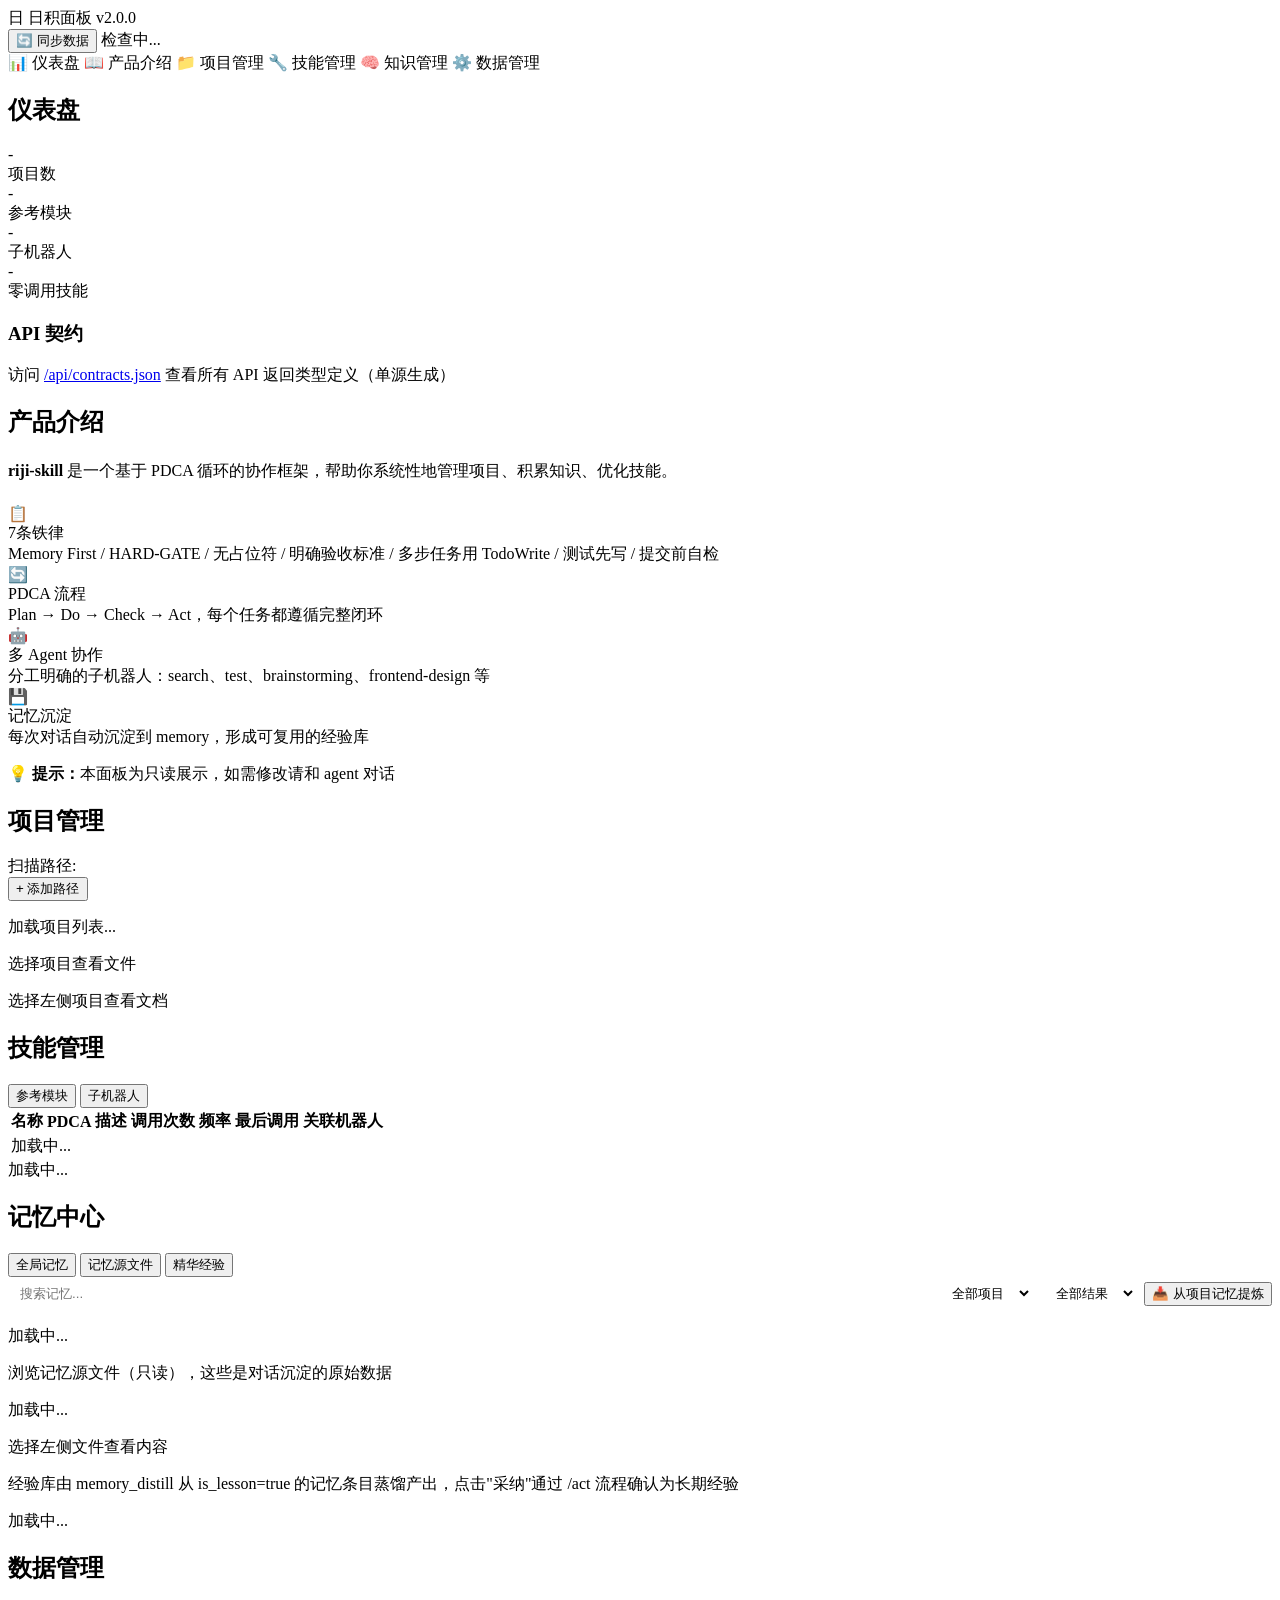
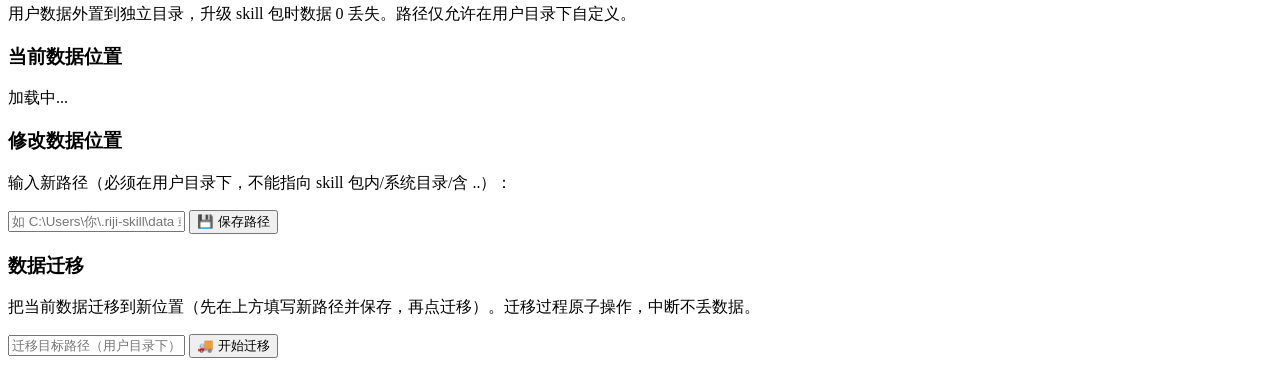
==== server_lite/static/index.html @ a3399176 "chore(release): riji-skill v1.1.0 发布版初始 commit 清理发布包： - 删除用户私有数据（docs_rj/ / memory/memory_main.md / " ====
<!DOCTYPE html>
<html lang="zh-CN">
<head>
    <meta charset="UTF-8">
    <meta name="viewport" content="width=device-width, initial-scale=1.0">
    <title>日积面板 - riji-skill 管理台</title>
    <link rel="stylesheet" href="/style.css">
</head>
<body>
    <header class="topbar">
        <div class="logo">
            <span class="logo-icon">日</span>
            <span class="logo-text">日积面板</span>
            <span class="logo-version" id="version">v2.0.0</span>
        </div>
        <div class="topbar-right">
            <button class="btn-sync" onclick="syncAllData()" title="同步所有数据">🔄 同步数据</button>
            <span class="health-status" id="healthStatus">检查中...</span>
        </div>
    </header>

    <div class="layout">
        <nav class="sidebar">
            <a class="nav-item active" data-page="dashboard" onclick="switchPage('dashboard')">
                <span class="nav-icon">📊</span> 仪表盘
            </a>
            <a class="nav-item" data-page="intro" onclick="switchPage('intro')">
                <span class="nav-icon">📖</span> 产品介绍
            </a>
            <a class="nav-item" data-page="docs" onclick="switchPage('docs')">
                <span class="nav-icon">📁</span> 项目管理
            </a>
            <a class="nav-item" data-page="skills" onclick="switchPage('skills')">
                <span class="nav-icon">🔧</span> 技能管理
            </a>
            <a class="nav-item" data-page="knowledge" onclick="switchPage('knowledge')">
                <span class="nav-icon">🧠</span> 知识管理
            </a>
            <a class="nav-item" data-page="settings" onclick="switchPage('settings')">
                <span class="nav-icon">⚙️</span> 数据管理
            </a>
        </nav>

        <main class="main-content" id="mainContent">
            <div id="page-dashboard" class="page active">
                <h2>仪表盘</h2>
                <div class="stats-cards" id="statsCards">
                    <div class="stat-card"><div class="stat-value" id="statProjects">-</div><div class="stat-label">项目数</div></div>
                    <div class="stat-card"><div class="stat-value" id="statSkills">-</div><div class="stat-label">参考模块</div></div>
                    <div class="stat-card"><div class="stat-value" id="statAgents">-</div><div class="stat-label">子机器人</div></div>
                    <div class="stat-card"><div class="stat-value" id="statZeroCall">-</div><div class="stat-label">零调用技能</div></div>
                </div>

                <div class="dashboard-section">
                    <h3>API 契约</h3>
                    <p>访问 <a href="/api/contracts.json" target="_blank">/api/contracts.json</a> 查看所有 API 返回类型定义（单源生成）</p>
                </div>
            </div>

            <div id="page-intro" class="page">
                <h2>产品介绍</h2>
                <p style="color:var(--text-secondary);line-height:1.6;margin-bottom:20px;">
                    <strong>riji-skill</strong> 是一个基于 PDCA 循环的协作框架，帮助你系统性地管理项目、积累知识、优化技能。
                </p>
                <div class="intro-grid">
                    <div class="intro-card">
                        <div class="intro-card-icon">📋</div>
                        <div class="intro-card-title">7条铁律</div>
                        <div class="intro-card-desc">Memory First / HARD-GATE / 无占位符 / 明确验收标准 / 多步任务用 TodoWrite / 测试先写 / 提交前自检</div>
                    </div>
                    <div class="intro-card">
                        <div class="intro-card-icon">🔄</div>
                        <div class="intro-card-title">PDCA 流程</div>
                        <div class="intro-card-desc">Plan → Do → Check → Act，每个任务都遵循完整闭环</div>
                    </div>
                    <div class="intro-card">
                        <div class="intro-card-icon">🤖</div>
                        <div class="intro-card-title">多 Agent 协作</div>
                        <div class="intro-card-desc">分工明确的子机器人：search、test、brainstorming、frontend-design 等</div>
                    </div>
                    <div class="intro-card">
                        <div class="intro-card-icon">💾</div>
                        <div class="intro-card-title">记忆沉淀</div>
                        <div class="intro-card-desc">每次对话自动沉淀到 memory，形成可复用的经验库</div>
                    </div>
                </div>
                <div class="intro-hint">
                    <p>💡 <strong>提示：</strong>本面板为只读展示，如需修改请和 agent 对话</p>
                </div>
            </div>

            <div id="page-docs" class="page">
                <h2>项目管理</h2>
                <div class="scan-roots-bar" id="scanRootsBar">
                    <span class="scan-roots-label">扫描路径:</span>
                    <div class="scan-roots-list" id="scanRootsList"></div>
                    <button class="btn-small" onclick="showAddScanRoot()" title="添加扫描路径">+ 添加路径</button>
                </div>
                <div class="docs-layout">
                    <div class="docs-list" id="docsProjectList">
                        <p class="loading">加载项目列表...</p>
                    </div>
                    <div class="docs-filetree" id="docsFileTree">
                        <p class="empty-state">选择项目查看文件</p>
                    </div>
                    <div class="docs-content" id="docsContent">
                        <p class="empty-state">选择左侧项目查看文档</p>
                    </div>
                </div>
            </div>

            <div id="page-skills" class="page">
                <h2>技能管理</h2>
                <div class="tabs">
                    <button class="tab active" onclick="switchSkillTab('skills')">参考模块</button>
                    <button class="tab" onclick="switchSkillTab('agents')">子机器人</button>
                </div>
                <div id="tab-skills" class="tab-content active">
                    <table class="skill-table" id="skillTable">
                        <thead><tr><th>名称</th><th>PDCA</th><th>描述</th><th>调用次数</th><th>频率</th><th>最后调用</th><th>关联机器人</th></tr></thead>
                        <tbody id="skillTableBody"><tr><td colspan="7" class="loading">加载中...</td></tr></tbody>
                    </table>
                </div>
                <div id="tab-agents" class="tab-content">
                    <div id="agentGrid" class="agent-grid">
                        <div class="loading">加载中...</div>
                    </div>
                </div>
            </div>

            <div id="page-knowledge" class="page">
                <h2>记忆中心</h2>
                <div class="tabs">
                    <button class="tab active" onclick="switchKnowledgeTab('memories')">全局记忆</button>
                    <button class="tab" onclick="switchKnowledgeTab('sources')">记忆源文件</button>
                    <button class="tab" onclick="switchKnowledgeTab('lessons')">精华经验</button>
                </div>
                <div id="tab-memories" class="tab-content active">
                    <div style="display:flex;gap:8px;margin-bottom:12px;align-items:center;flex-wrap:wrap;">
                        <input type="text" id="memorySearch" placeholder="搜索记忆..." style="flex:1;min-width:200px;background:var(--black-light);border:1px solid var(--silver-border);color:var(--white-soft);border-radius:var(--radius);padding:8px 12px;" oninput="filterMemories()">
                        <select id="memoryProjectFilter" onchange="filterMemories()" style="background:var(--black-light);border:1px solid var(--silver-border);color:var(--gray-light);border-radius:var(--radius);padding:8px 12px;">
                            <option value="">全部项目</option>
                        </select>
                        <select id="memoryOutcomeFilter" onchange="filterMemories()" style="background:var(--black-light);border:1px solid var(--silver-border);color:var(--gray-light);border-radius:var(--radius);padding:8px 12px;">
                            <option value="">全部结果</option>
                            <option value="success">✅ 成功</option>
                            <option value="fail">❌ 失败</option>
                            <option value="mixed">~ 混合</option>
                            <option value="unknown">? 未知</option>
                        </select>
                        <button class="btn-primary btn-small" onclick="openPromoteModal()">📥 从项目记忆提炼</button>
                    </div>
                    <div id="memoryStats" class="knowledge-stats"></div>
                    <div id="memoryGrid" class="memory-grid">
                        <p class="loading">加载中...</p>
                    </div>
                </div>
                <div id="tab-sources" class="tab-content">
                    <p class="hint">浏览记忆源文件（只读），这些是对话沉淀的原始数据</p>
                    <div class="docs-layout">
                        <div class="docs-list" id="sourceFileList">
                            <p class="loading">加载中...</p>
                        </div>
                        <div class="docs-content" id="sourceFileContent">
                            <p class="empty-state">选择左侧文件查看内容</p>
                        </div>
                    </div>
                </div>
                <div id="tab-lessons" class="tab-content">
                    <p class="hint">经验库由 memory_distill 从 is_lesson=true 的记忆条目蒸馏产出，点击"采纳"通过 /act 流程确认为长期经验</p>
                    <div id="lessonsStats" class="knowledge-stats"></div>
                    <div id="lessonsList" class="memory-grid">
                        <p class="loading">加载中...</p>
                    </div>
                </div>
                <!-- 提炼弹窗 -->
                <div id="promoteModal" class="modal-overlay" style="display:none;">
                    <div class="modal-content" style="max-width:800px;">
                        <div class="modal-header">
                            <h3>📥 从项目记忆提炼到全局</h3>
                            <button class="modal-close" onclick="closePromoteModal()">&times;</button>
                        </div>
                        <div class="modal-body">
                            <p style="margin-bottom:12px;color:var(--gray);font-size:13px;">勾选要提炼的项目级记忆，提升到全局记忆中：</p>
                            <div id="promoteList" style="max-height:400px;overflow-y:auto;"></div>
                            <div style="margin-top:12px;text-align:right;">
                                <button class="btn-sync" onclick="closePromoteModal()">取消</button>
                                <button class="btn-primary" style="margin-left:8px;" onclick="confirmPromote()">确认提炼</button>
                            </div>
                        </div>
                    </div>
                </div>
            </div>

            <div id="page-settings" class="page">
                <h2>数据管理</h2>
                <p class="hint">用户数据外置到独立目录，升级 skill 包时数据 0 丢失。路径仅允许在用户目录下自定义。</p>
                <div class="settings-card">
                    <h3>当前数据位置</h3>
                    <div class="path-display" id="settingsCurrentPath">加载中...</div>
                    <div class="settings-stats" id="settingsStats"></div>
                </div>
                <div class="settings-card">
                    <h3>修改数据位置</h3>
                    <p class="hint">输入新路径（必须在用户目录下，不能指向 skill 包内/系统目录/含 ..）：</p>
                    <div class="settings-input-row">
                        <input type="text" id="settingsNewPath" placeholder="如 C:\Users\你\.riji-skill\data 或 ~/.riji-skill/data" class="settings-input">
                        <button class="btn-primary btn-small" onclick="saveDataPath()">💾 保存路径</button>
                    </div>
                </div>
                <div class="settings-card">
                    <h3>数据迁移</h3>
                    <p class="hint">把当前数据迁移到新位置（先在上方填写新路径并保存，再点迁移）。迁移过程原子操作，中断不丢数据。</p>
                    <div class="settings-input-row">
                        <input type="text" id="settingsMigrateTarget" placeholder="迁移目标路径（用户目录下）" class="settings-input">
                        <button class="migrate-btn" onclick="migrateData()">🚚 开始迁移</button>
                    </div>
                </div>
            </div>
        </main>
    </div>

    <div id="modal" class="modal-overlay" style="display:none;" onclick="closeModal(event)">
        <div class="modal-content" onclick="event.stopPropagation()">
            <div class="modal-header">
                <h3 id="modalTitle">技能内容</h3>
                <button class="modal-close" onclick="closeModal()">&times;</button>
            </div>
            <div class="modal-body" id="modalBody"></div>
        </div>
    </div>

    <div id="toastContainer" class="toast-container"></div>

    <script src="/app.js"></script>
</body>
</html>
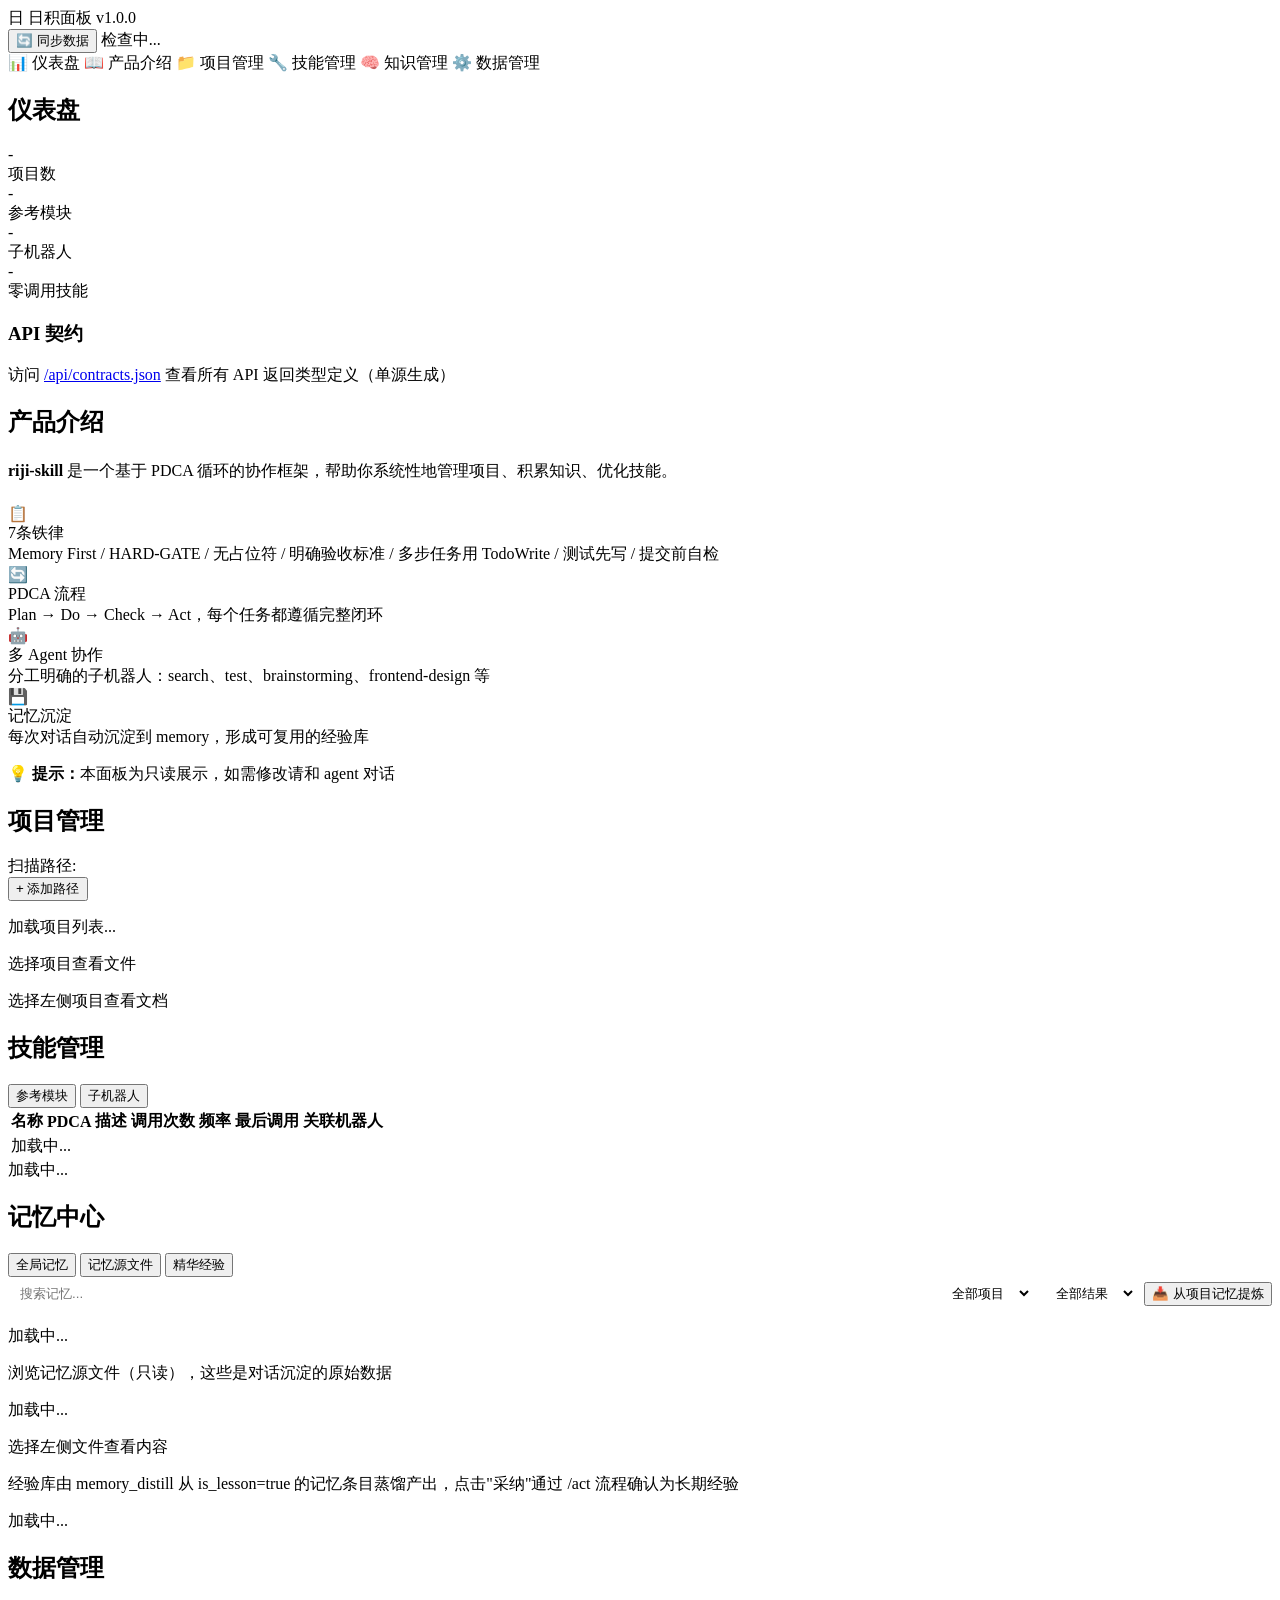
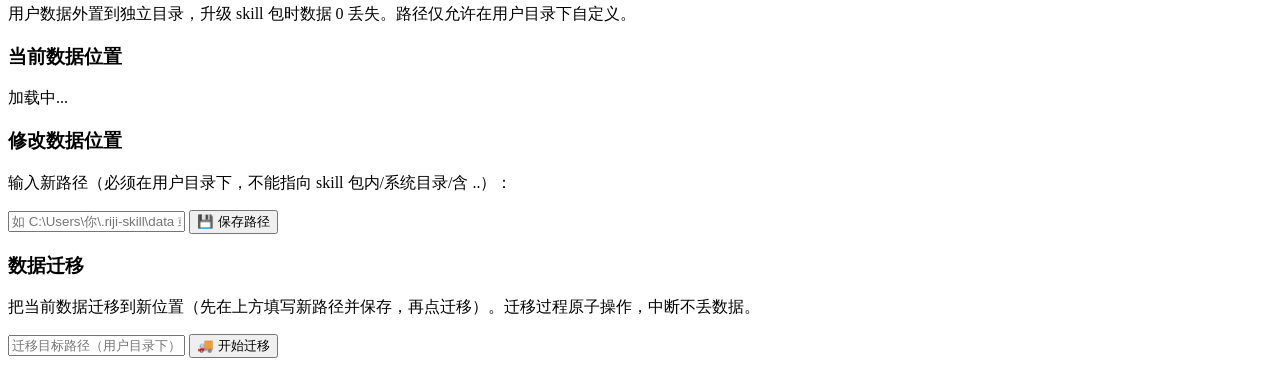
==== commit d9e7306f: "chore: baseline snapshot before git-ask feature" ====
--- a/server_lite/static/index.html
+++ b/server_lite/static/index.html
@@ -11,7 +11,7 @@
         <div class="logo">
             <span class="logo-icon">日</span>
             <span class="logo-text">日积面板</span>
-            <span class="logo-version" id="version">v2.0.0</span>
+            <span class="logo-version" id="version">v1.0.0</span>
         </div>
         <div class="topbar-right">
             <button class="btn-sync" onclick="syncAllData()" title="同步所有数据">🔄 同步数据</button>
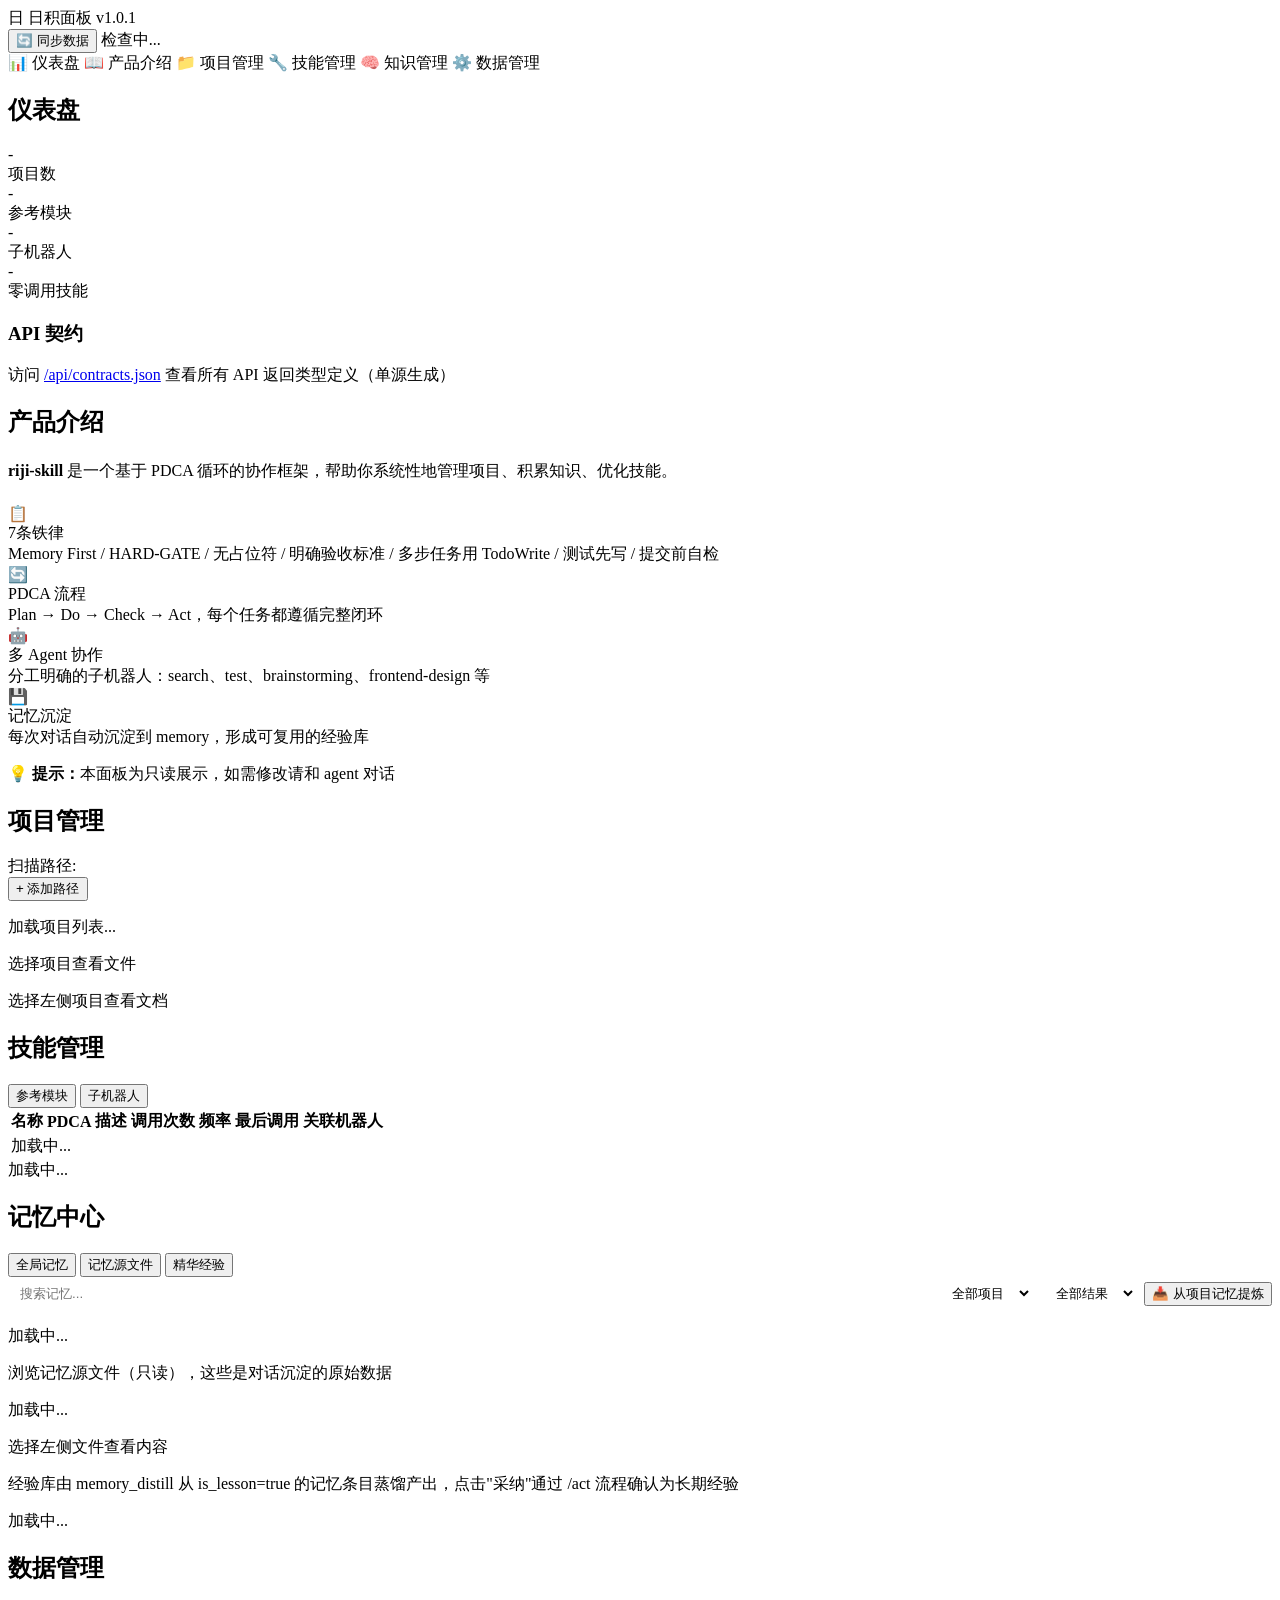
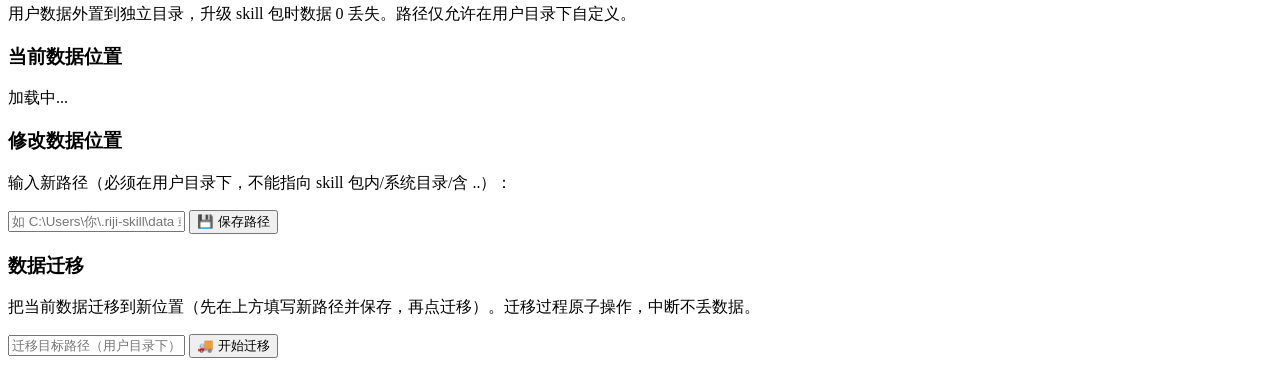
==== commit 7beb572d: "chore(version): v1.0.1 版本统一（门控+图谱+4闸门合并，数字实测校准）" ====
--- a/server_lite/static/index.html
+++ b/server_lite/static/index.html
@@ -11,7 +11,7 @@
         <div class="logo">
             <span class="logo-icon">日</span>
             <span class="logo-text">日积面板</span>
-            <span class="logo-version" id="version">v1.0.0</span>
+            <span class="logo-version" id="version">v1.0.1</span>
         </div>
         <div class="topbar-right">
             <button class="btn-sync" onclick="syncAllData()" title="同步所有数据">🔄 同步数据</button>
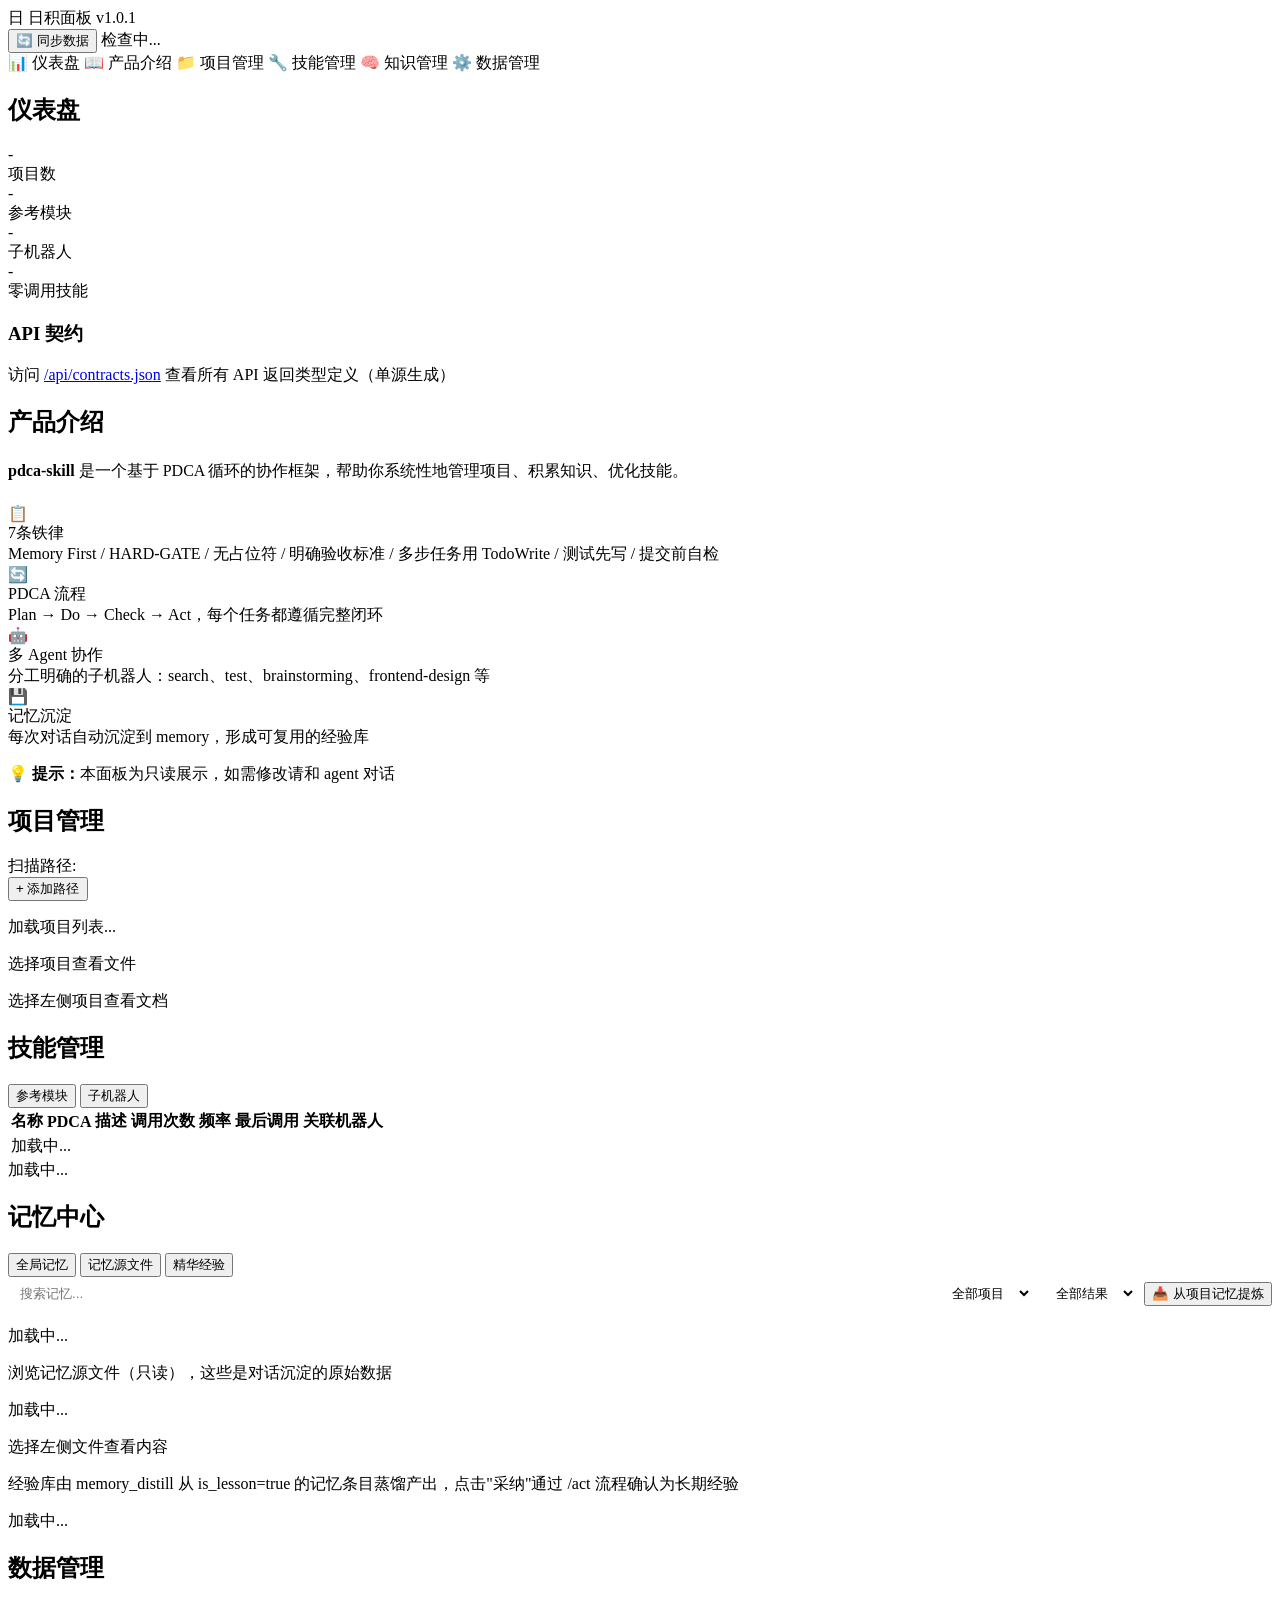
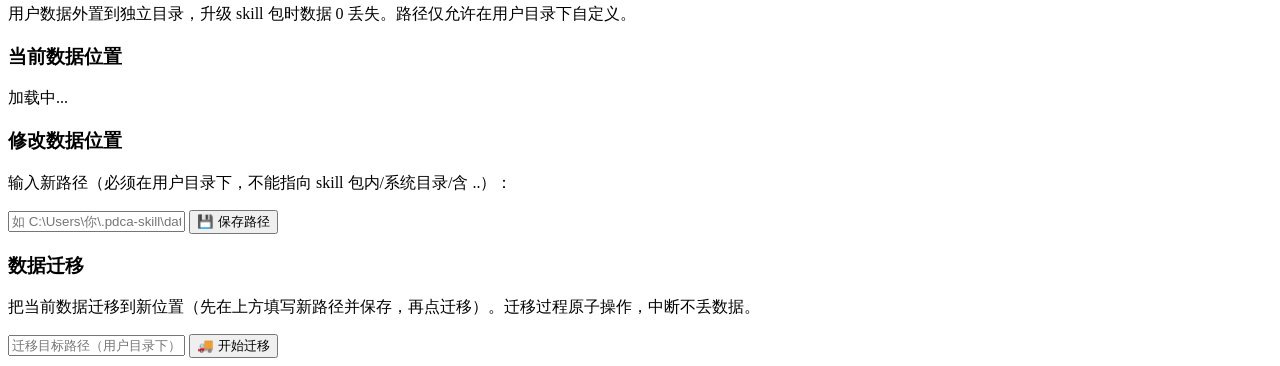
==== commit 0bef602a: "chore(rename): 品牌更名 riji-skill → pdca-skill - 全仓库 7 条映射替换 89 文件（riji-skill-public / riji_skill / rij" ====
--- a/server_lite/static/index.html
+++ b/server_lite/static/index.html
@@ -3,7 +3,7 @@
 <head>
     <meta charset="UTF-8">
     <meta name="viewport" content="width=device-width, initial-scale=1.0">
-    <title>日积面板 - riji-skill 管理台</title>
+    <title>日积面板 - pdca-skill 管理台</title>
     <link rel="stylesheet" href="/style.css">
 </head>
 <body>
@@ -60,7 +60,7 @@
             <div id="page-intro" class="page">
                 <h2>产品介绍</h2>
                 <p style="color:var(--text-secondary);line-height:1.6;margin-bottom:20px;">
-                    <strong>riji-skill</strong> 是一个基于 PDCA 循环的协作框架，帮助你系统性地管理项目、积累知识、优化技能。
+                    <strong>pdca-skill</strong> 是一个基于 PDCA 循环的协作框架，帮助你系统性地管理项目、积累知识、优化技能。
                 </p>
                 <div class="intro-grid">
                     <div class="intro-card">
@@ -204,7 +204,7 @@
                     <h3>修改数据位置</h3>
                     <p class="hint">输入新路径（必须在用户目录下，不能指向 skill 包内/系统目录/含 ..）：</p>
                     <div class="settings-input-row">
-                        <input type="text" id="settingsNewPath" placeholder="如 C:\Users\你\.riji-skill\data 或 ~/.riji-skill/data" class="settings-input">
+                        <input type="text" id="settingsNewPath" placeholder="如 C:\Users\你\.pdca-skill\data 或 ~/.pdca-skill/data" class="settings-input">
                         <button class="btn-primary btn-small" onclick="saveDataPath()">💾 保存路径</button>
                     </div>
                 </div>
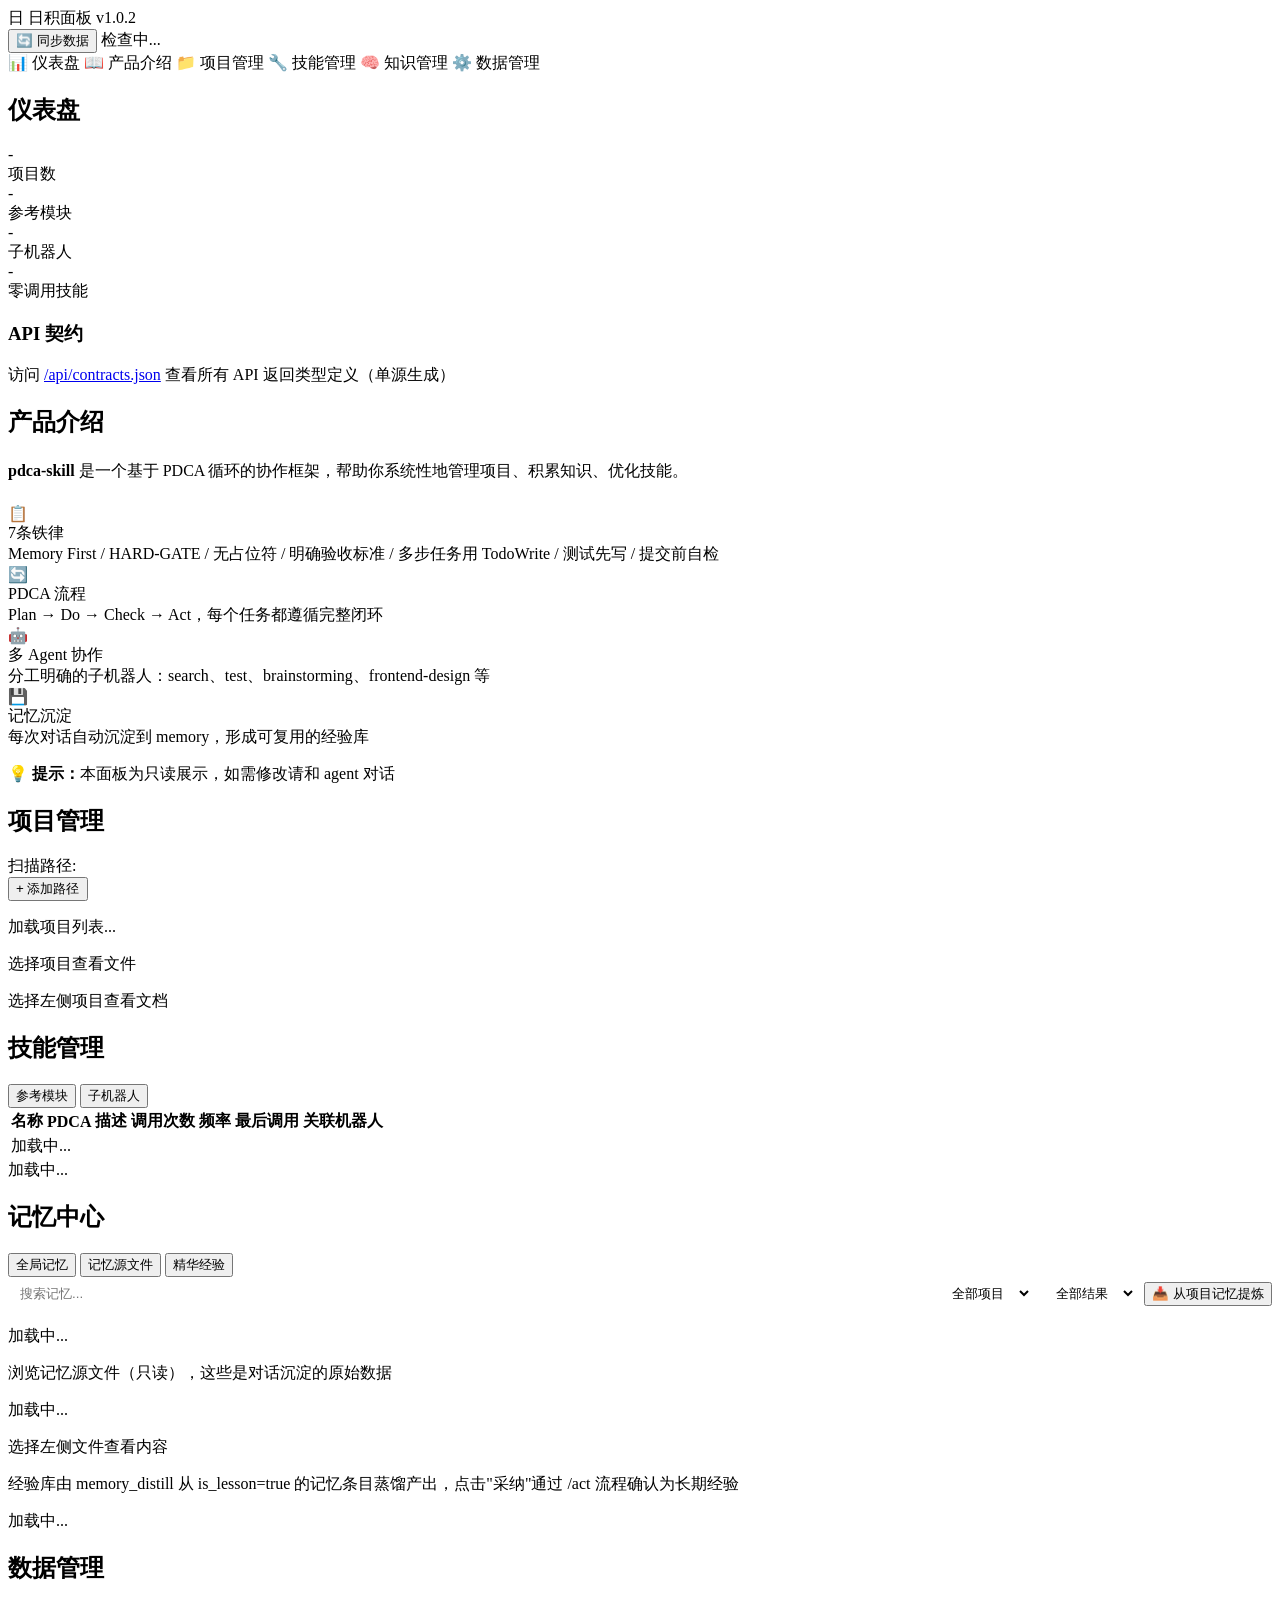
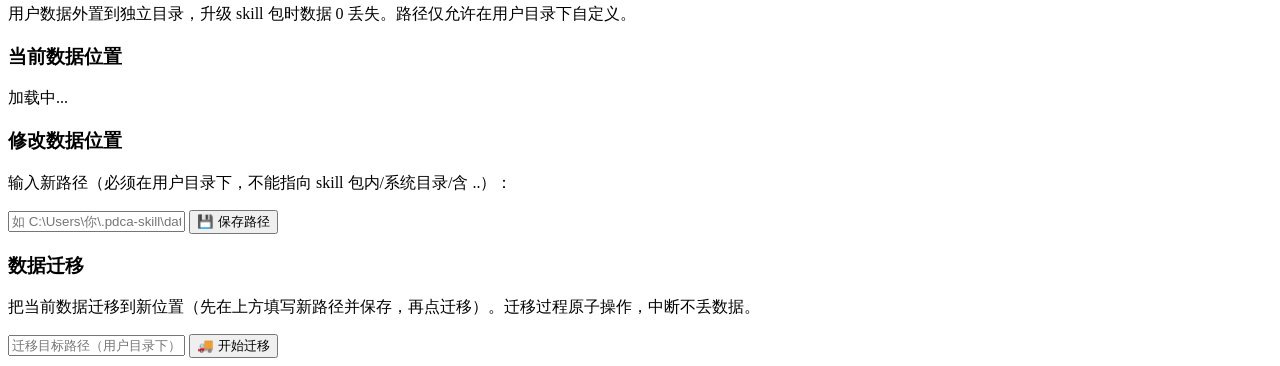
==== commit 3dc0e6fd: "chore(release): v1.0.2 版本号全链路同步 + HISTORY 补登 Excel 条目与发布记录 - 版本标记 v1.0.1→v1.0.2 共 17 处：SKILL.md fron" ====
--- a/server_lite/static/index.html
+++ b/server_lite/static/index.html
@@ -11,7 +11,7 @@
         <div class="logo">
             <span class="logo-icon">日</span>
             <span class="logo-text">日积面板</span>
-            <span class="logo-version" id="version">v1.0.1</span>
+            <span class="logo-version" id="version">v1.0.2</span>
         </div>
         <div class="topbar-right">
             <button class="btn-sync" onclick="syncAllData()" title="同步所有数据">🔄 同步数据</button>
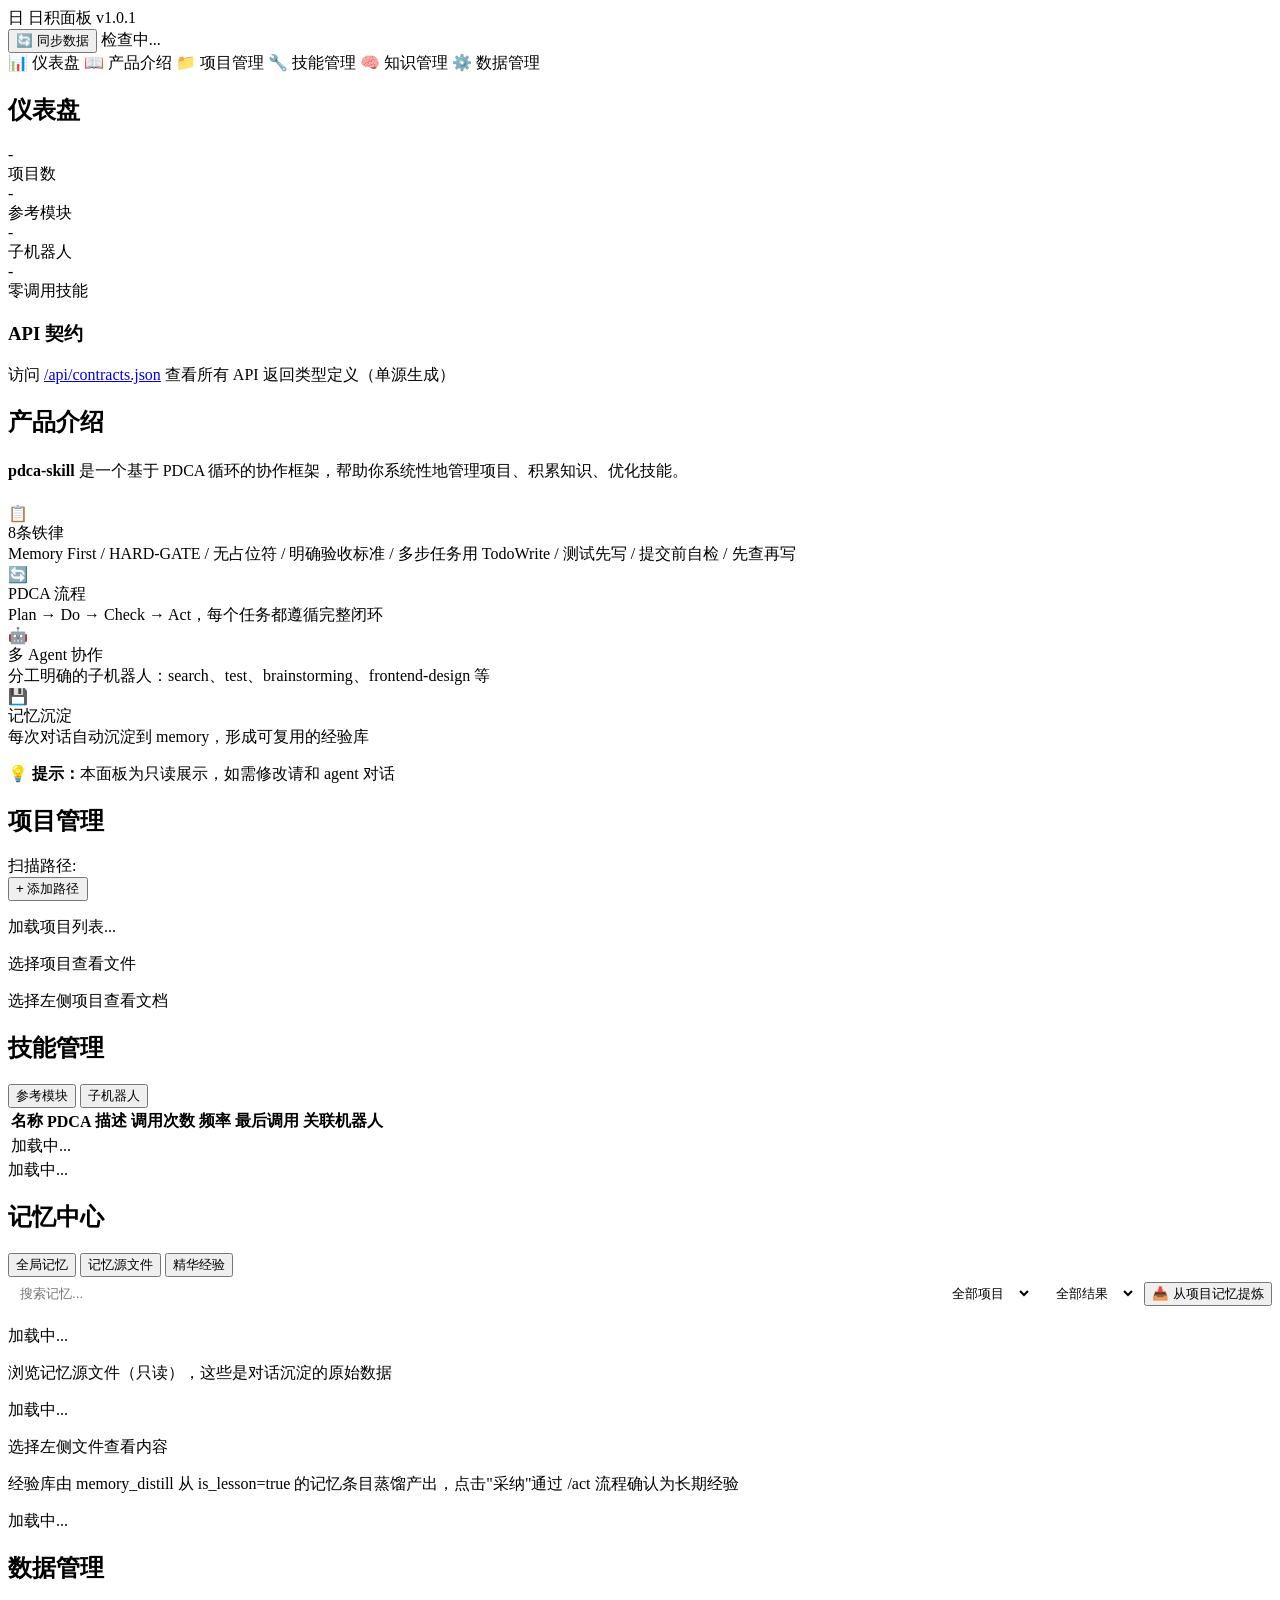
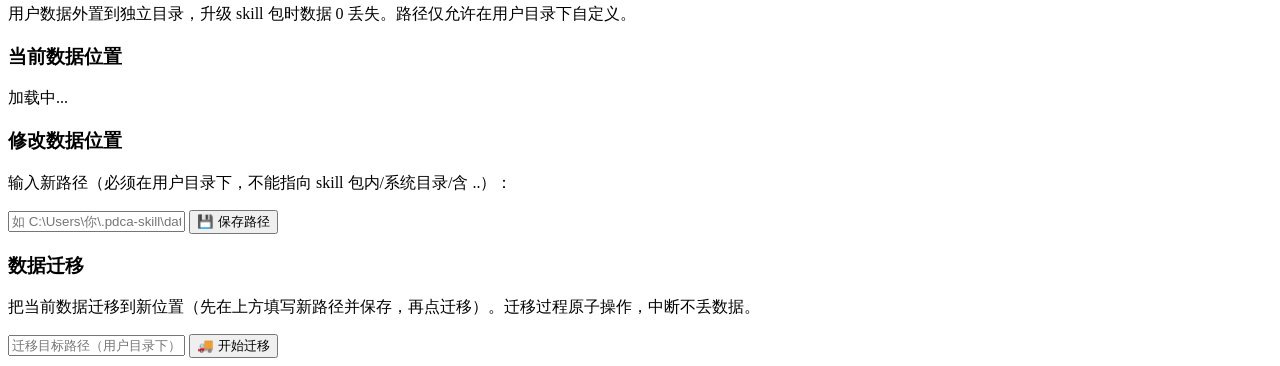
==== commit b0c05a9e: "feat(skill): v1.3.0 文档门禁 DOC-GATE + 介绍文档口径同步（版本号/铁律/模块/脚本）" ====
--- a/server_lite/static/index.html
+++ b/server_lite/static/index.html
@@ -11,7 +11,7 @@
         <div class="logo">
             <span class="logo-icon">日</span>
             <span class="logo-text">日积面板</span>
-            <span class="logo-version" id="version">v1.0.2</span>
+            <span class="logo-version" id="version">v1.0.1</span>
         </div>
         <div class="topbar-right">
             <button class="btn-sync" onclick="syncAllData()" title="同步所有数据">🔄 同步数据</button>
@@ -65,8 +65,8 @@
                 <div class="intro-grid">
                     <div class="intro-card">
                         <div class="intro-card-icon">📋</div>
-                        <div class="intro-card-title">7条铁律</div>
-                        <div class="intro-card-desc">Memory First / HARD-GATE / 无占位符 / 明确验收标准 / 多步任务用 TodoWrite / 测试先写 / 提交前自检</div>
+                        <div class="intro-card-title">8条铁律</div>
+                        <div class="intro-card-desc">Memory First / HARD-GATE / 无占位符 / 明确验收标准 / 多步任务用 TodoWrite / 测试先写 / 提交前自检 / 先查再写</div>
                     </div>
                     <div class="intro-card">
                         <div class="intro-card-icon">🔄</div>
